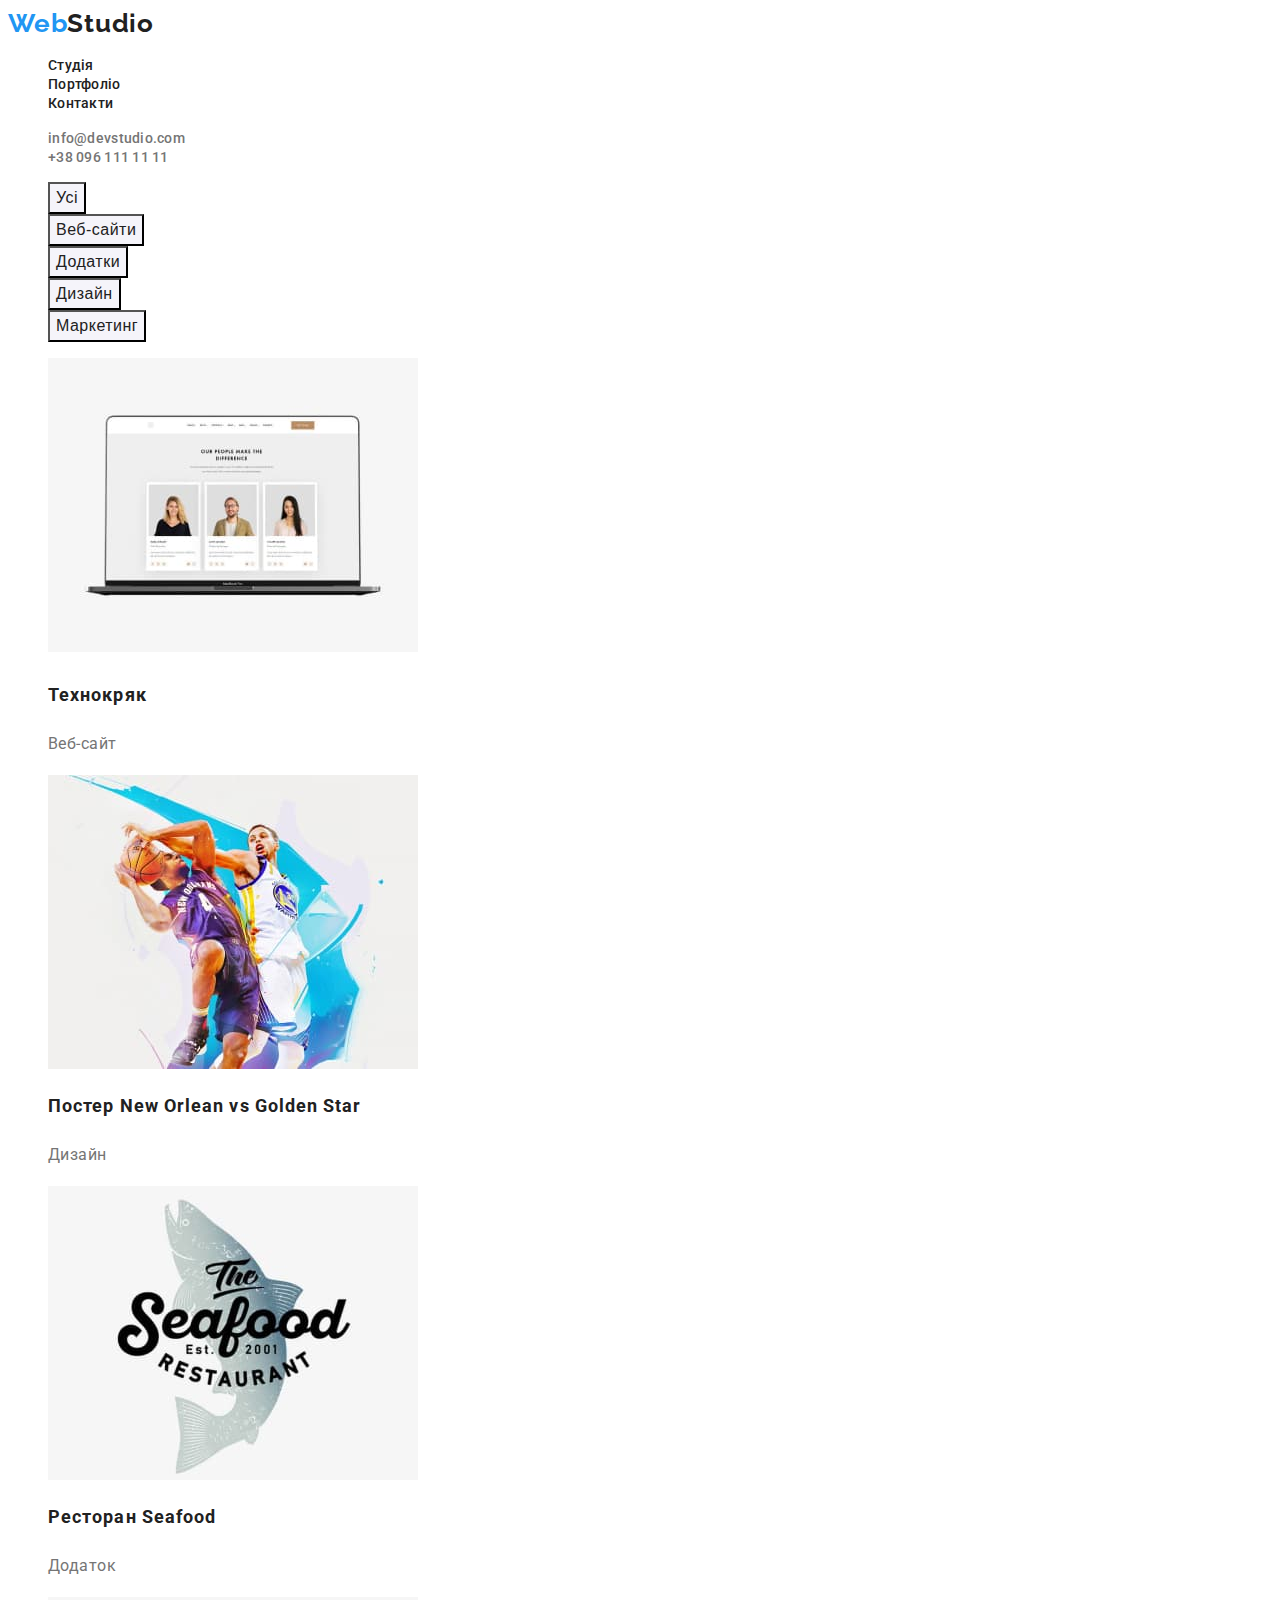
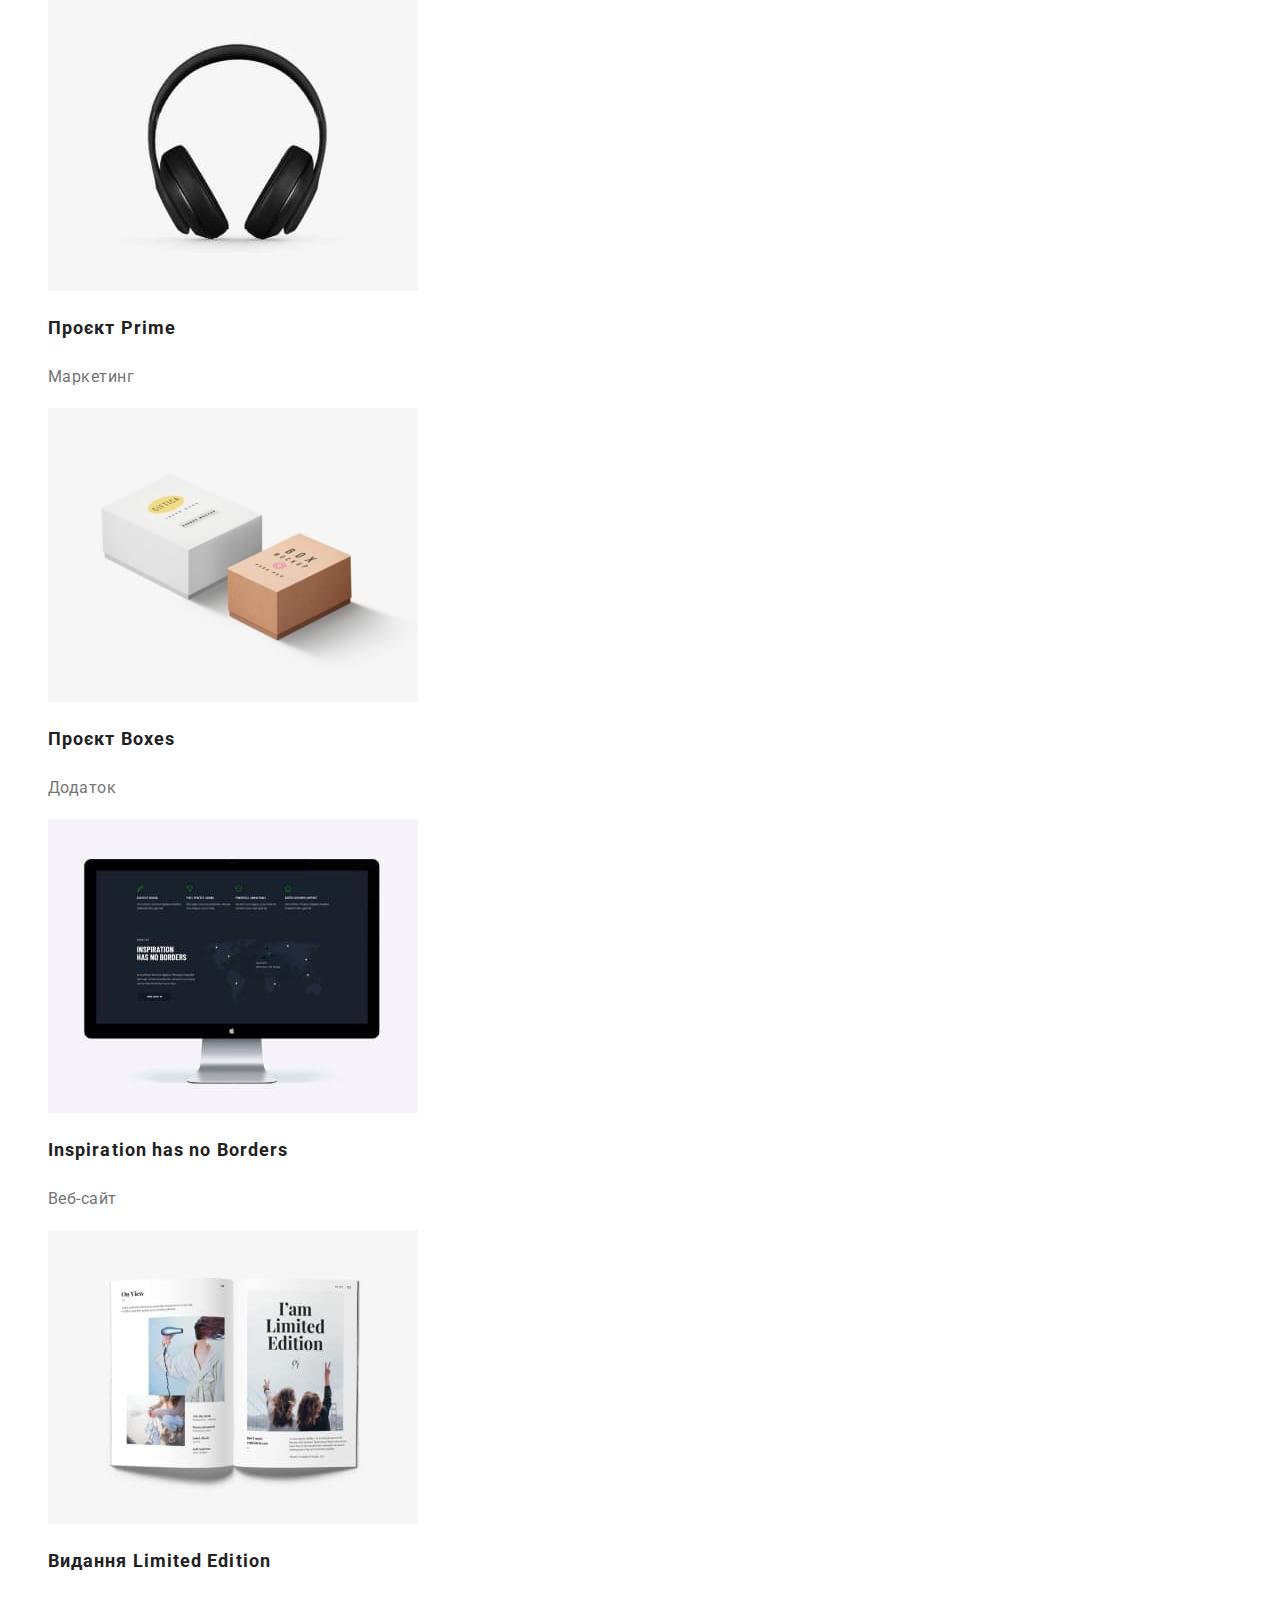
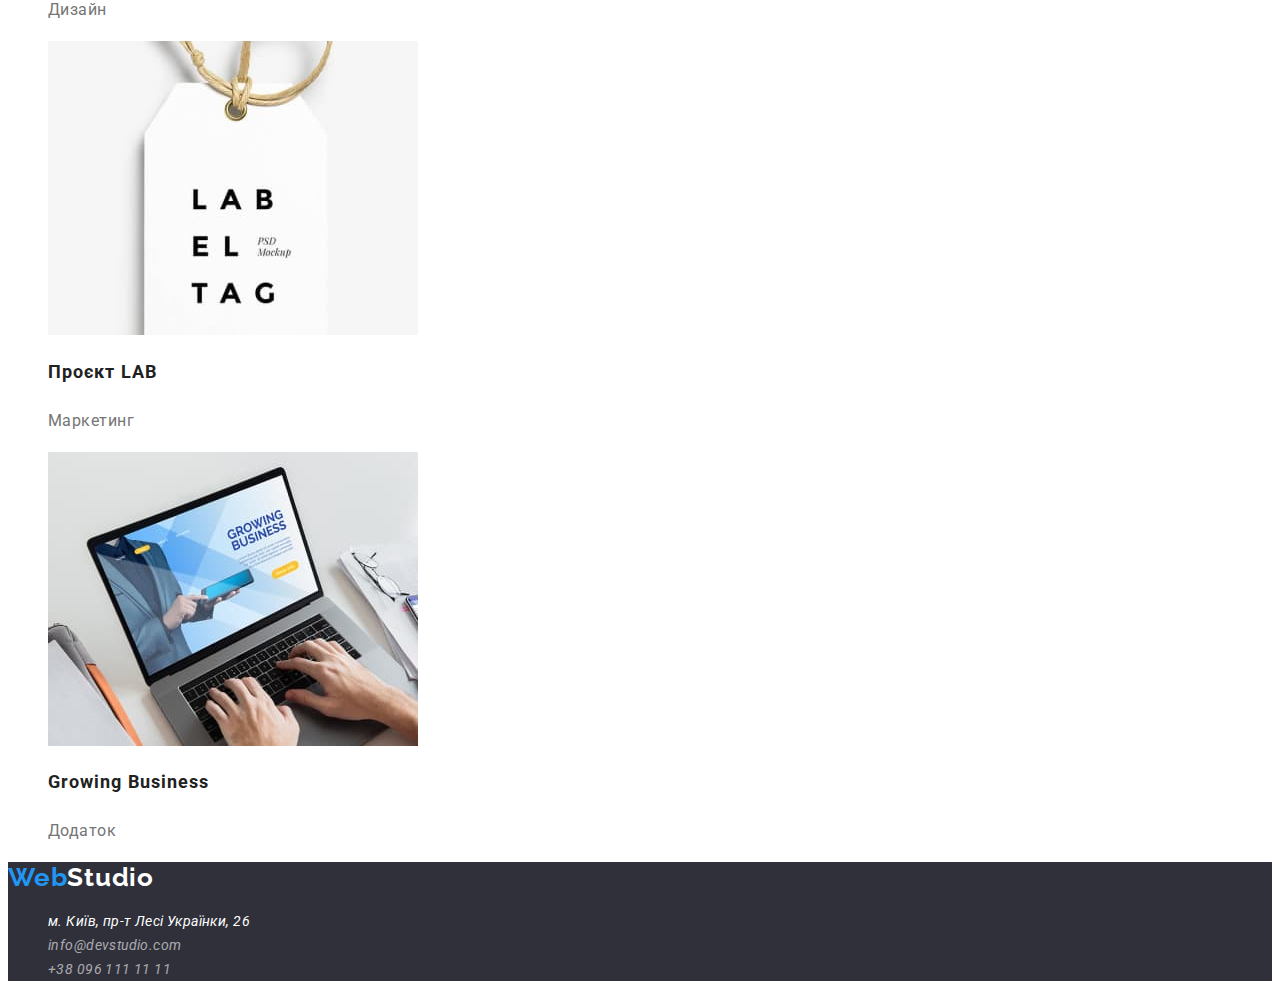
==== portfolio.html @ 31422165 "hw-02" ====
<!DOCTYPE html>
<html lang="uk">
<head>
    <meta charset="UTF-8">
    <meta http-equiv="X-UA-Compatible" content="IE=edge">
    <meta name="viewport" content="width=device-width, initial-scale=1.0">
    <title>Portfolio</title>
    <link rel="preconnect" href="https://fonts.googleapis.com">
    <link rel="preconnect" href="https://fonts.gstatic.com" crossorigin>
    <link href="https://fonts.googleapis.com/css2?family=Raleway:wght@700&family=Roboto:wght@400;500;700;900&display=swap" rel="stylesheet">
    <link rel="stylesheet" href="./css/styles.css">
</head>
<body>
    <header>
    <nav class="header-nav">
        <a href="./index.html" class="logo"><span class="first-part">Web</span>Studio</a>
        <ul class="nav-list list">
            <li class="header-nav-item">
                <a href="./index.html" class="header-nav-link link header-link">Студія</a>
            </li>
            <li class="header-nav-item">
                <a href="./portfolio.html" class="header-nav-link header-link link">Портфоліо</a>
            </li>
            <li class="header-nav-item">
                <a href="" class="header-nav-link header-link link">Контакти</a>
            </li>
          </ul>
    </nav>
    <ul class="contacts-list list">
        <li>
          <a class="header-contacts header-link link" href="mailto:info@devstudio.com">info@devstudio.com</a>
        </li>
        <li>
          <a class="header-contacts header-link link" href="tel:+380961111111">+38 096 111 11 11</a>
        </li>
      </ul>
    </header>
    <main>
        <section>
            <h1 class="visually-hidden">кнопки</h1>
            <ul class="btn-list list">
            <li>
                <button class="main-btn btn" type="button">Усі</button>
            </li>
                <li>
                    <button class="main-btn btn" type="button">Веб-сайти</button>
                </li>
                <li>
                    <button class="main-btn btn" type="button">Додатки</button>
                </li>
                <li>
                    <button class="main-btn btn" type="button">Дизайн</button>
                </li>
                <li>
                    <button class="main-btn btn" type="button">Маркетинг</button>
                </li>
            </ul>
        </section>
        <section>
            <ul class="photo-list list">
                <li class="text">
                    <a class="text-link link" href="">
                        <img src="./images/technoquack.jpg" alt="ноутбук" width="370">
                        <h2 class="title">Технокряк</h2>
                        <p class="text">Веб-сайт</p>
                    </a>
                </li>
                <li>
                    <a class="text-link link" href="">
                        <img src="./images/basketball.jpg" alt="баскетбол" width="370">
                        <h2 class="title">Постер New Orlean vs Golden Star</h2>
                        <p class="text">Дизайн</p>
                    </a>
                </li>
                <li>
                    <a class="text-link link" href="">
                        <img src="./images/seafood.jpg" alt="морепродукти" width="370">
                        <h2 class="title">Ресторан Seafood</h2>
                        <p class="text">Додаток</p>
                    </a>
                </li>
                <li>
                    <a class="text-link link" href="">
                        <img src="./images/prime.jpg" alt="навушники" width="370">
                        <h2 class="title">Проєкт Prime</h2>
                        <p class="text">Маркетинг</p>
                    </a>
                </li>
                <li>
                    <a class="text-link link" href="">
                        <img src="./images/box.jpg" alt="коробка" width="370">
                        <h2 class="title">Проєкт Boxes</h2>
                        <p class="text">Додаток</p>
                    </a>
                </li>
                <li>
                    <a class="text-link link" href="">
                        <img src="./images/inspiration-has-no-borders.jpg" alt="монітор" width="370">
                        <h2 class="title">Inspiration has no Borders</h2>
                        <p class="text">Веб-сайт</p>
                    </a>
                </li>
                <li>
                    <a class="text-link link" href="">
                        <img src="./images/limited-edition.jpg" alt="журнал" width="370">
                        <h2 class="title">Видання Limited Edition</h2>
                        <p class="text">Дизайн</p>
                    </a>
                </li>
                <li>
                    <a class="text-link link" href="">
                        <img src="./images/lab.jpg" alt="букви" width="370">
                        <h2 class="title">Проєкт LAB</h2>
                        <p class="text">Маркетинг</p>
                    </a>
                </li>
                <li">
                    <a class="text-link link" href="">
                        <img src="./images/growing-business.jpg" alt="ноутбук" width="370">
                        <h2 class="title">Growing Business</h2>
                        <p class="text">Додаток</p>
                    </a>
                </li>
            </ul>
        </section>
    </main>
    <footer class="footer">
        <a href="./index.html" class="logo"><span class="first-part">Web</span><span class="second-part">Studio</span></a>
        <address>
            <ul class="footer-list list">
              <li>
                <a class="footer-adress footer-link link"
                  href="https://goo.gl/maps/jFKuk5Sm1pGZURSg9"
                  target="_blank"
                  rel="noopener noreferrer nofollow"
                  >м. Київ, пр-т Лесі Українки, 26
                </a>
              </li>
    
              <li>
                <a class="footer-contacts footer-link link" href="mailto:info@devstudio.com">info@devstudio.com</a>
              </li>
    
              <li>
                <a class="footer-contacts footer-link link" href="+380961111111">+38 096 111 11 11</a>
              </li>
            </ul>
          </address>
        </footer>
</body>
</html>
---- css/styles.css ----
/*GENERAL STYLES*/

:root{
--main-color: #212121;
--second-color: #757575;
}
body {
    font-family: "Roboto", sans-serif;
    color: var(--main-color);
}

.list{
    list-style: none;
}

.link,
.logo{
    text-decoration: none;
}
   
.link:hover, 
.link:focus{
    color: #2196F3;
}
.visually-hidden {  
    position: absolute;  width: 1px;  height: 1px;  margin: -1px;  border: 0;  padding: 0;  white-space: nowrap;  clip-path: inset(100%);  clip: rect(0 0 0 0);  overflow: hidden;
}

/*HEADER*/

.logo {
    font-family: 'Raleway';
    font-weight: 700;
    font-size: 26px;
    line-height: calc(31 / 26);
    letter-spacing: 0.03em;
    color: var(--main-color);
    }

.first-part {
    color: #2196F3;
}
.header-link{
    font-weight: 500;
    font-size: 14px;
    line-height: calc(16 / 14);
    letter-spacing: 0.02em;
}
.header-nav-link{
   color: var(--main-color);
}
.header-contacts{
     color: var(--second-color);
}
/*HERO STUDIO*/
.main-section{
    background-color: 
    #2F303A;
    }
.main-section-title{
    font-weight: 900;
    font-size: 44px;
    line-height: 60px;
    text-align: center;
    letter-spacing: 0.06em;
    text-transform: uppercase;
    color: #FFFFFF;
}
.button{
    font-weight: 700;
    font-size: 16px;
    line-height: calc(30 / 16);
    display: flex;
    align-items: center;
    text-align: center;
    letter-spacing: 0.06em;
    color: var(--main-color);
    background: #F5F4FA;
    cursor: pointer;
}
    
.peculiarities{
     font-weight: 700;
     font-size: 14px;
     line-height: calc(16 / 14);
     letter-spacing: 0.03em;
     text-transform: uppercase;
     color: var(--main-color);
}
.peculiarities-text{
     font-weight: 400;
     font-size: 14px;
     line-height: calc(24 / 14);
     letter-spacing: 0.03em;
     color: var(--second-color);
}
.about{
    font-weight: 700;
    font-size: 36px;
    line-height: calc(42 / 36);
    text-align: center;
    letter-spacing: 0.03em;
    color: var(--main-color);
}
.our-team{
    font-size: 16px;
    line-height: calc(19 / 16);
    text-align: center;
    letter-spacing: 0.03em;
}
.our-team-list{
    font-weight: 500;
    color: var(--main-color);
}
.our-team-item{
    font-weight: 400;
    color: var(--second-color);
}

/*HERO PORTFOLIO*/
.main-btn{
    font-weight: 500;
    font-size: 16px;
    line-height: calc(26 / 16);
    text-align: center;
    letter-spacing: 0.03em;
    color: var(--main-color);
    background: #F5F4FA;
    cursor: pointer;
}
.main-btn:hover,
.main-btn:focus,
.button:hover,
.button:focus {
    background-color: #2196F3;
    color: #FFFFFF;
}

.title{
    font-weight: 700;
    font-size: 18px;
    line-height: calc(36 / 18);
    letter-spacing: 0.06em;
    color: var(--main-color);
    
}
.text{
    font-weight: 400;
    font-size: 16px;
    line-height: calc(30 / 16);
    letter-spacing: 0.03em;
    color: var(--second-color);
    }

    /*FOOTER*/
    .footer{
        background-color: #2F303A;
    }
    .second-part{
      color:#FFFFFF
    }
    .footer-link{
        font-weight: 400;
        font-size: 14px;
        line-height: calc(24 / 14);
        letter-spacing: 0.03em;
    }
    .footer-adress{
        color: #FFFFFF;
    }
    .footer-contacts{
        color: rgba(255, 255, 255, 0.6);
    }
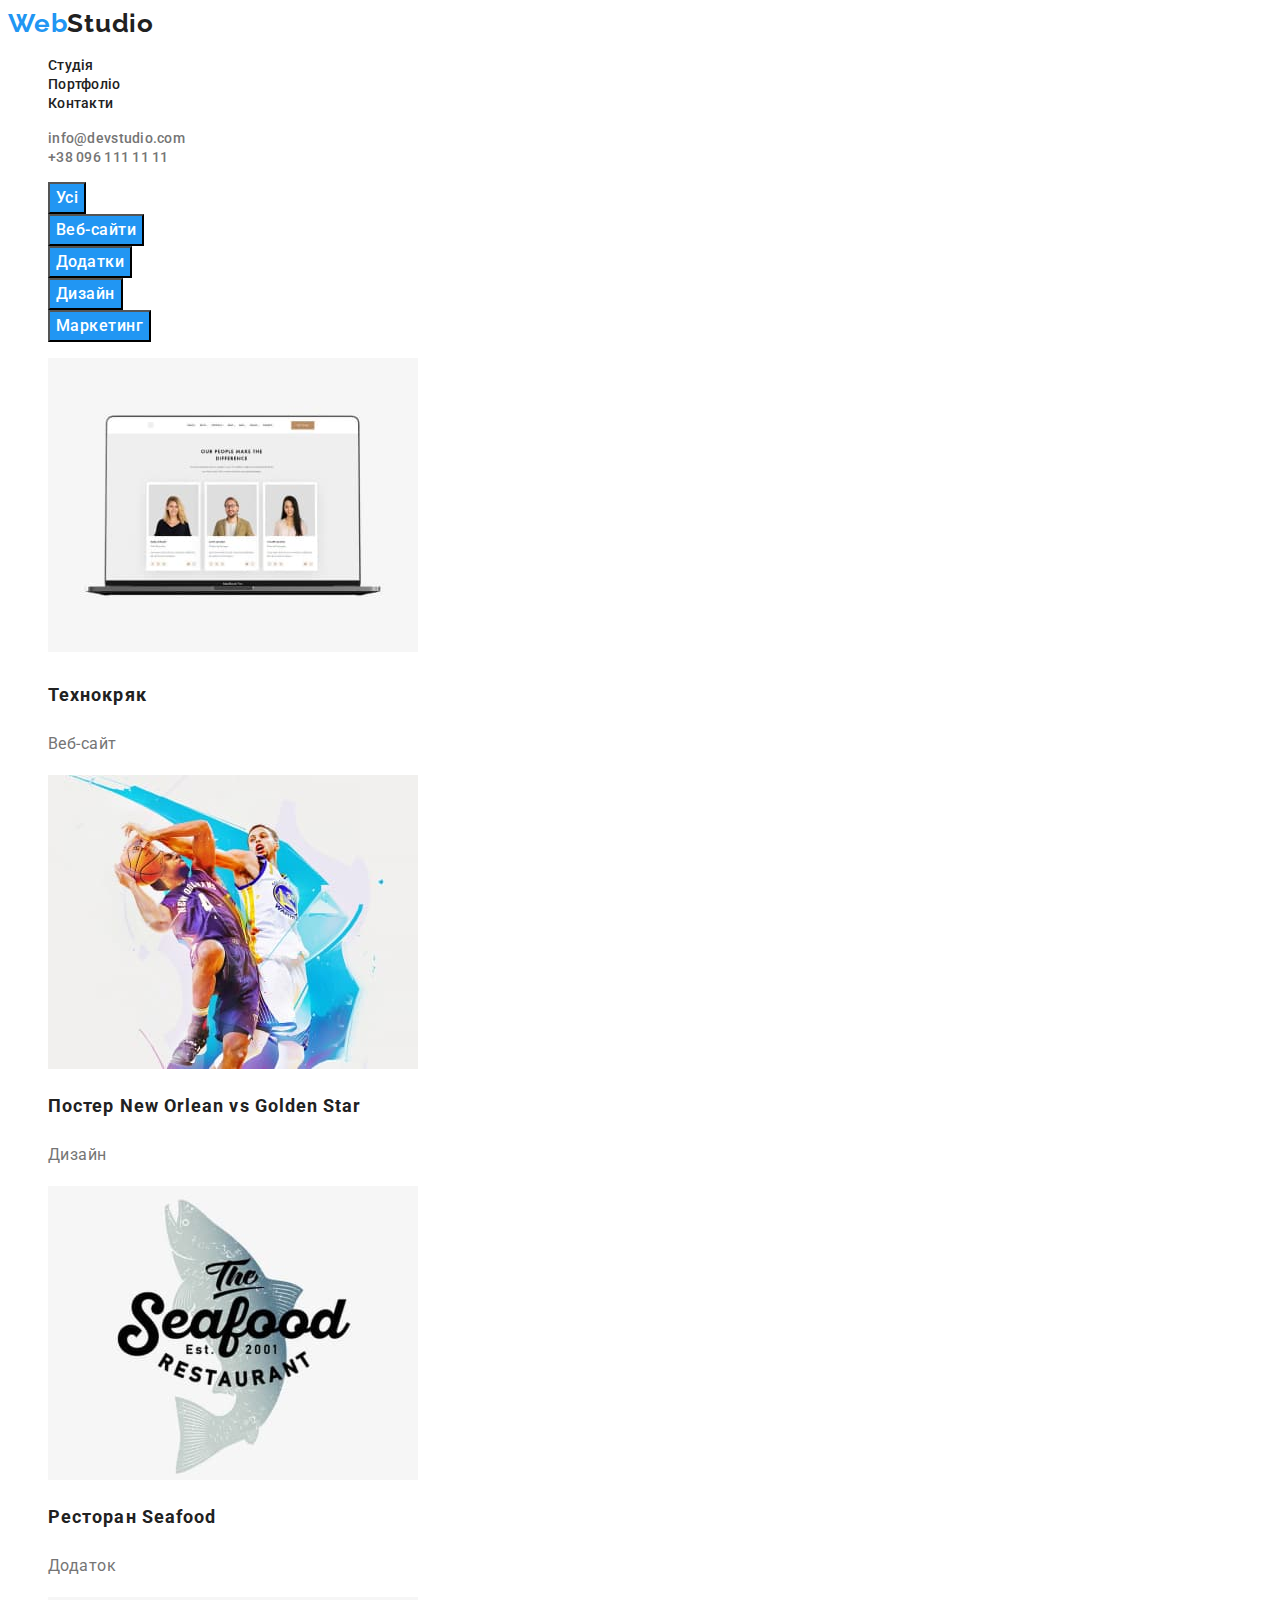
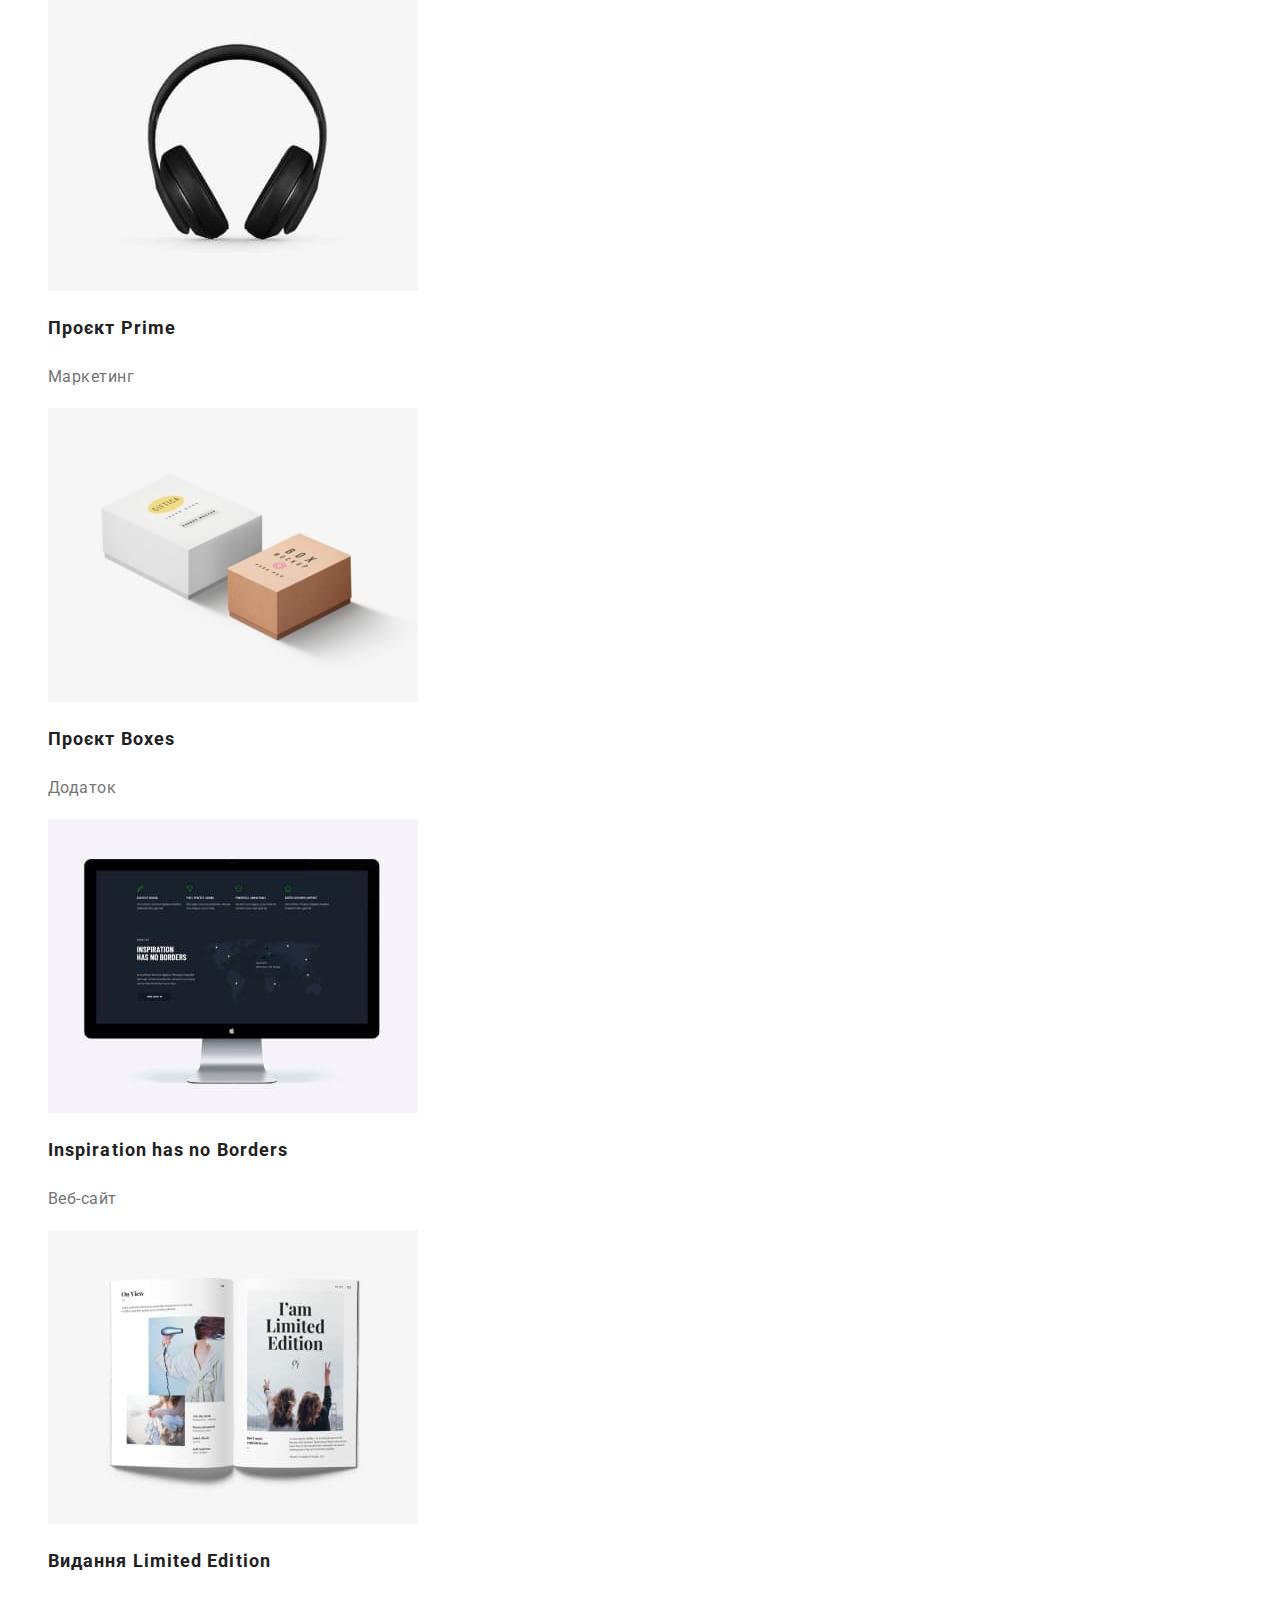
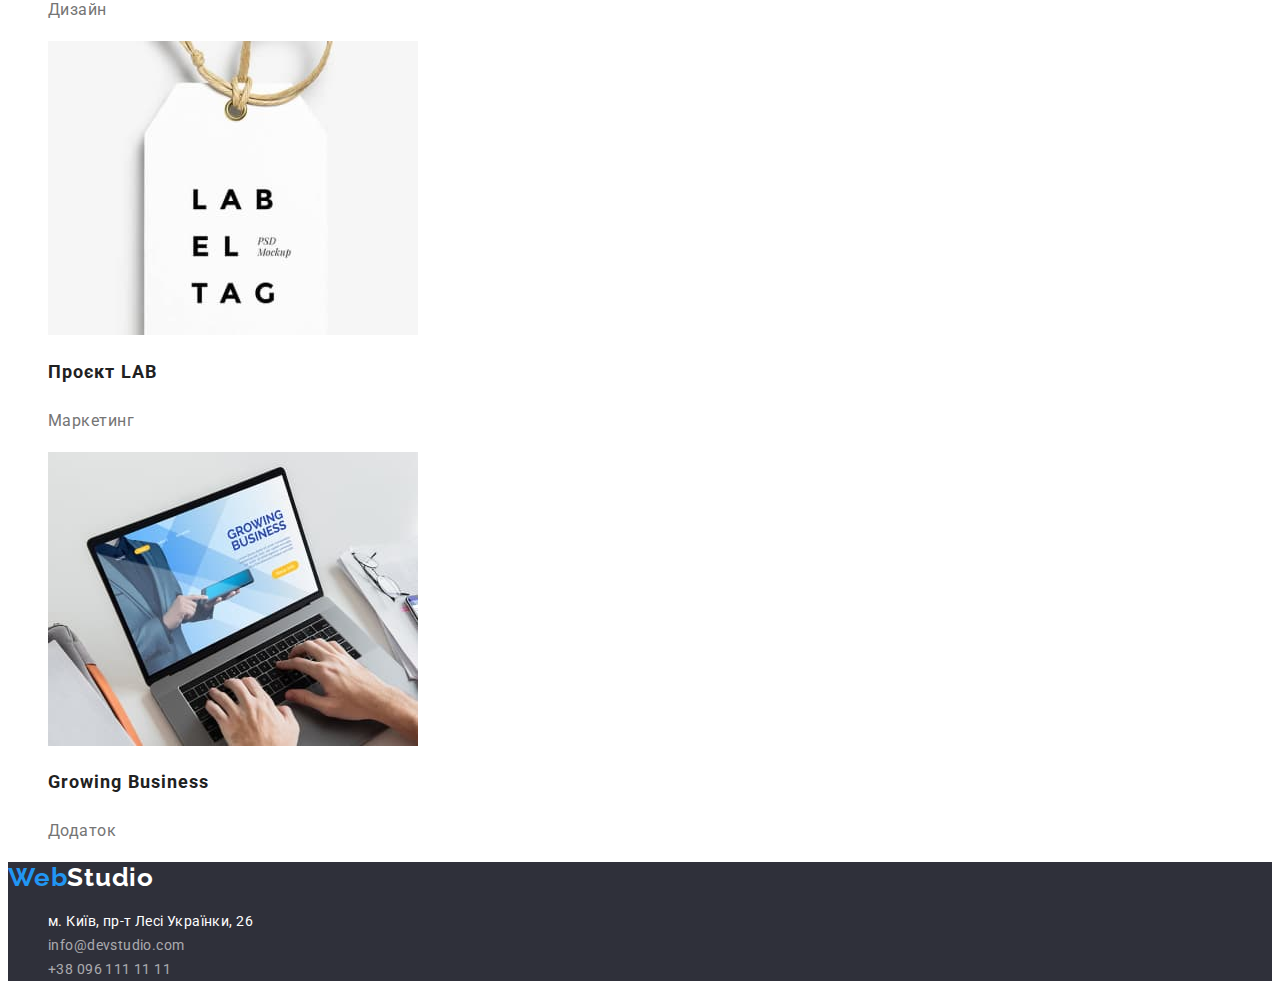
==== commit 1256971f: "hw-02(1)" ====
--- a/portfolio.html
+++ b/portfolio.html
@@ -55,8 +55,7 @@
                     <button class="main-btn btn" type="button">Маркетинг</button>
                 </li>
             </ul>
-        </section>
-        <section>
+            <h2 class="visually-hidden">портфоліо</h2>
             <ul class="photo-list list">
                 <li class="text">
                     <a class="text-link link" href="">
@@ -126,7 +125,7 @@
     </main>
     <footer class="footer">
         <a href="./index.html" class="logo"><span class="first-part">Web</span><span class="second-part">Studio</span></a>
-        <address>
+        <address class="font-style">
             <ul class="footer-list list">
               <li>
                 <a class="footer-adress footer-link link"
--- a/css/styles.css
+++ b/css/styles.css
@@ -3,6 +3,8 @@
 :root{
 --main-color: #212121;
 --second-color: #757575;
+--third-color:  #FFFFFF;
+--background-main-footer: #2F303A;
 }
 body {
     font-family: "Roboto", sans-serif;
@@ -24,6 +26,13 @@
 }
 .visually-hidden {  
     position: absolute;  width: 1px;  height: 1px;  margin: -1px;  border: 0;  padding: 0;  white-space: nowrap;  clip-path: inset(100%);  clip: rect(0 0 0 0);  overflow: hidden;
+}
+.header-background,
+.background-photo{
+    background-color: var(--third-color);
+}
+.background-about{ 
+    background-color: #F5F4FA;
 }
 
 /*HEADER*/
@@ -50,23 +59,24 @@
    color: var(--main-color);
 }
 .header-contacts{
-     color: var(--second-color);
+    color: var(--second-color);
 }
 /*HERO STUDIO*/
 .main-section{
     background-color: 
-    #2F303A;
+    var(--background-main-footer)
     }
 .main-section-title{
     font-weight: 900;
     font-size: 44px;
-    line-height: 60px;
+    line-height: calc(60 / 44);
     text-align: center;
     letter-spacing: 0.06em;
     text-transform: uppercase;
-    color: #FFFFFF;
+    color: var(--third-color);
 }
 .button{
+    font-family: "Roboto", sans-serif;
     font-weight: 700;
     font-size: 16px;
     line-height: calc(30 / 16);
@@ -74,8 +84,8 @@
     align-items: center;
     text-align: center;
     letter-spacing: 0.06em;
-    color: var(--main-color);
-    background: #F5F4FA;
+    color: var(--third-color);
+    background-color:  #2196F3;
     cursor: pointer;
 }
     
@@ -94,6 +104,9 @@
      letter-spacing: 0.03em;
      color: var(--second-color);
 }
+
+
+    
 .about{
     font-weight: 700;
     font-size: 36px;
@@ -119,21 +132,22 @@
 
 /*HERO PORTFOLIO*/
 .main-btn{
+    font-family: "Roboto", sans-serif;
     font-weight: 500;
     font-size: 16px;
     line-height: calc(26 / 16);
     text-align: center;
     letter-spacing: 0.03em;
-    color: var(--main-color);
-    background: #F5F4FA;
+    color: var(--third-color);
+    background:  #2196F3;
     cursor: pointer;
 }
 .main-btn:hover,
 .main-btn:focus,
 .button:hover,
 .button:focus {
-    background-color: #2196F3;
-    color: #FFFFFF;
+    background-color: #188CE8
+
 }
 
 .title{
@@ -154,10 +168,10 @@
 
     /*FOOTER*/
     .footer{
-        background-color: #2F303A;
+        background-color: var(--background-main-footer)
     }
     .second-part{
-      color:#FFFFFF
+      color: var(--third-color)
     }
     .footer-link{
         font-weight: 400;
@@ -166,11 +180,14 @@
         letter-spacing: 0.03em;
     }
     .footer-adress{
-        color: #FFFFFF;
+        color: var(--third-color);
     }
     .footer-contacts{
         color: rgba(255, 255, 255, 0.6);
     }
+    .font-style{
+        font-style: normal;
+    }
     
 
 
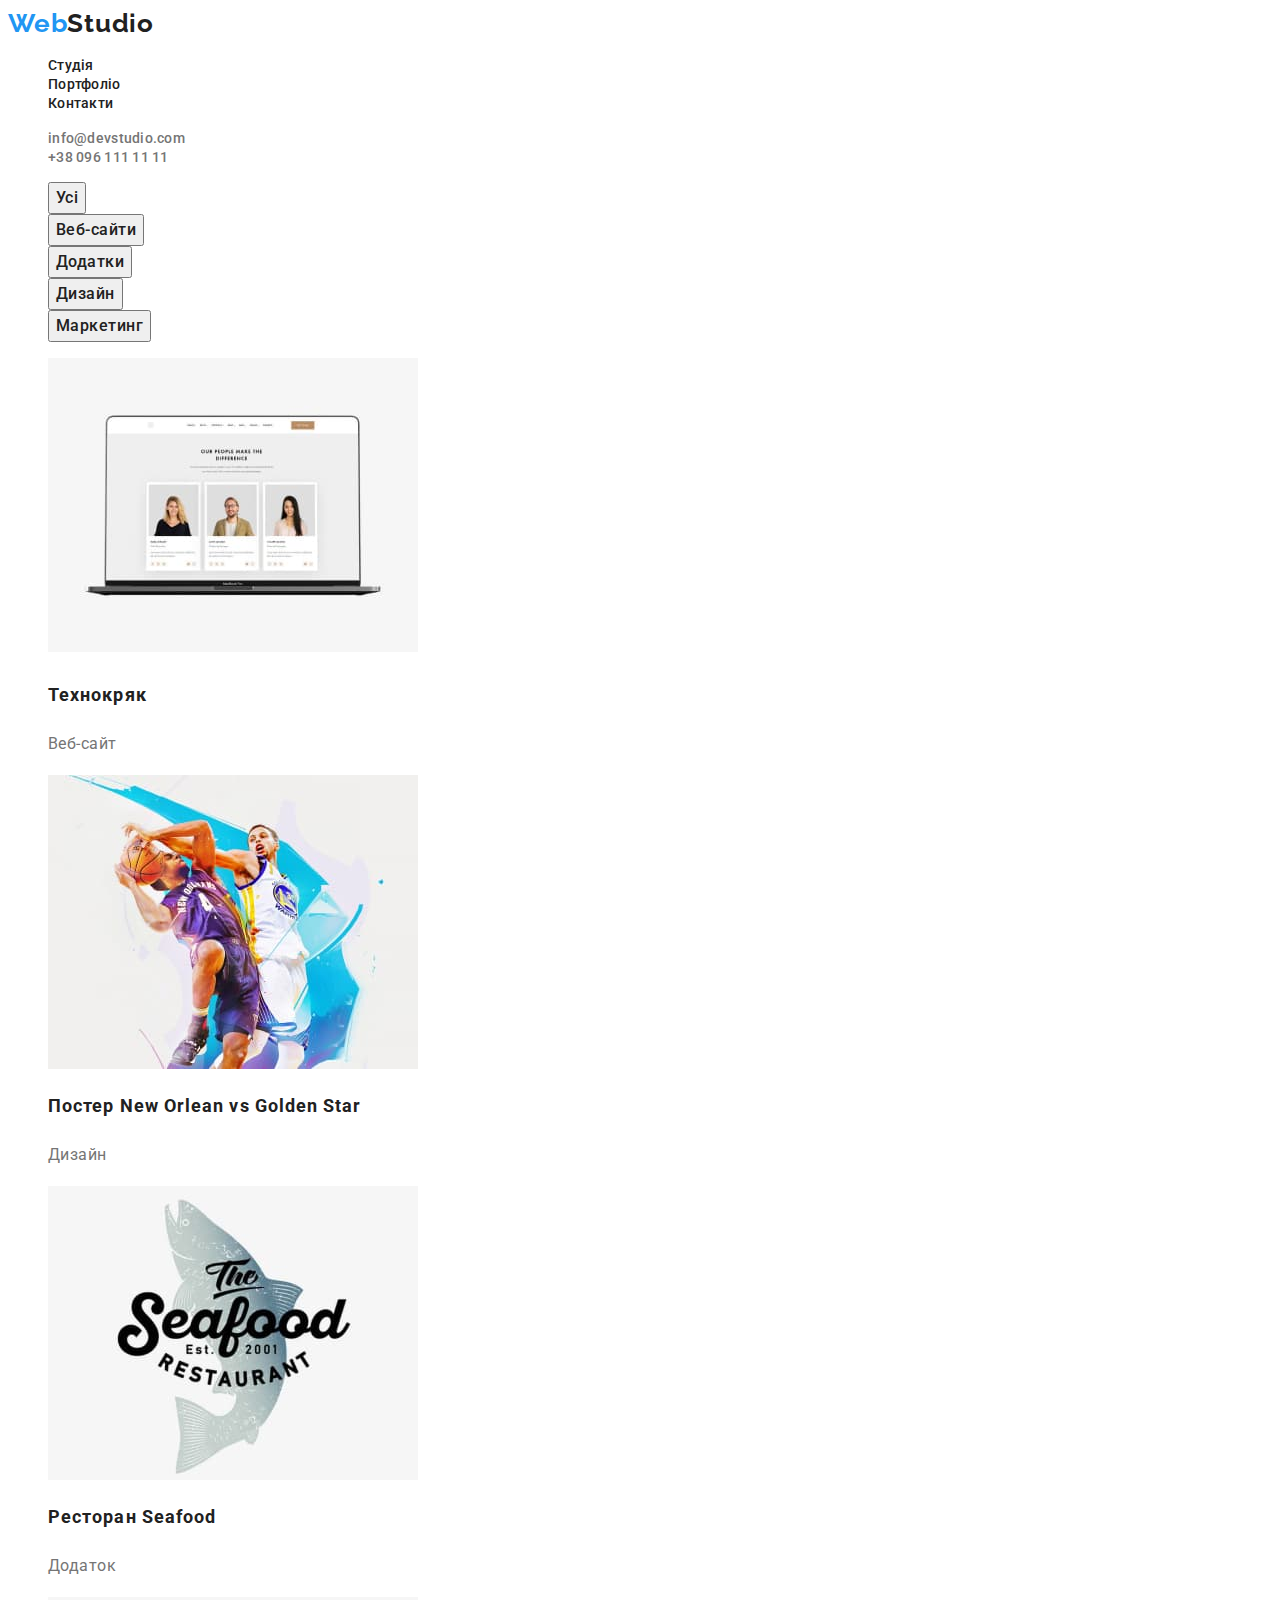
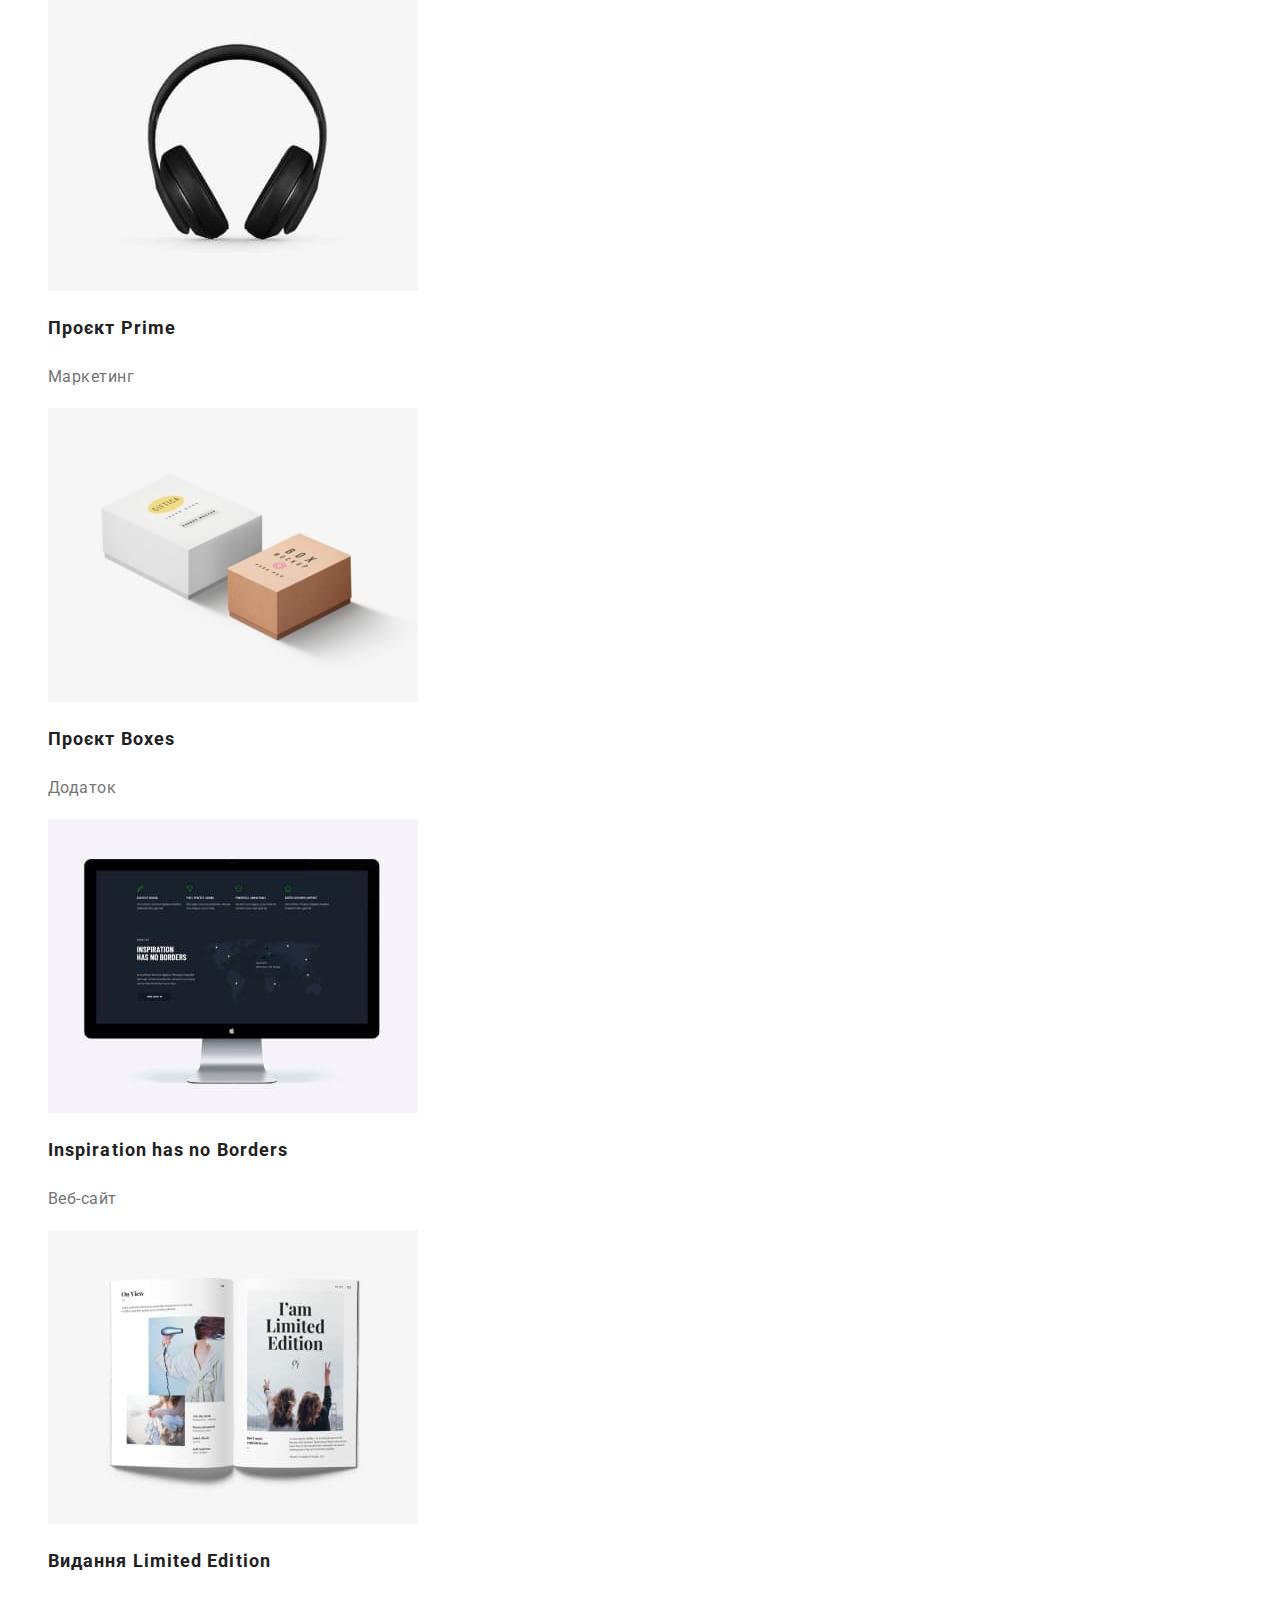
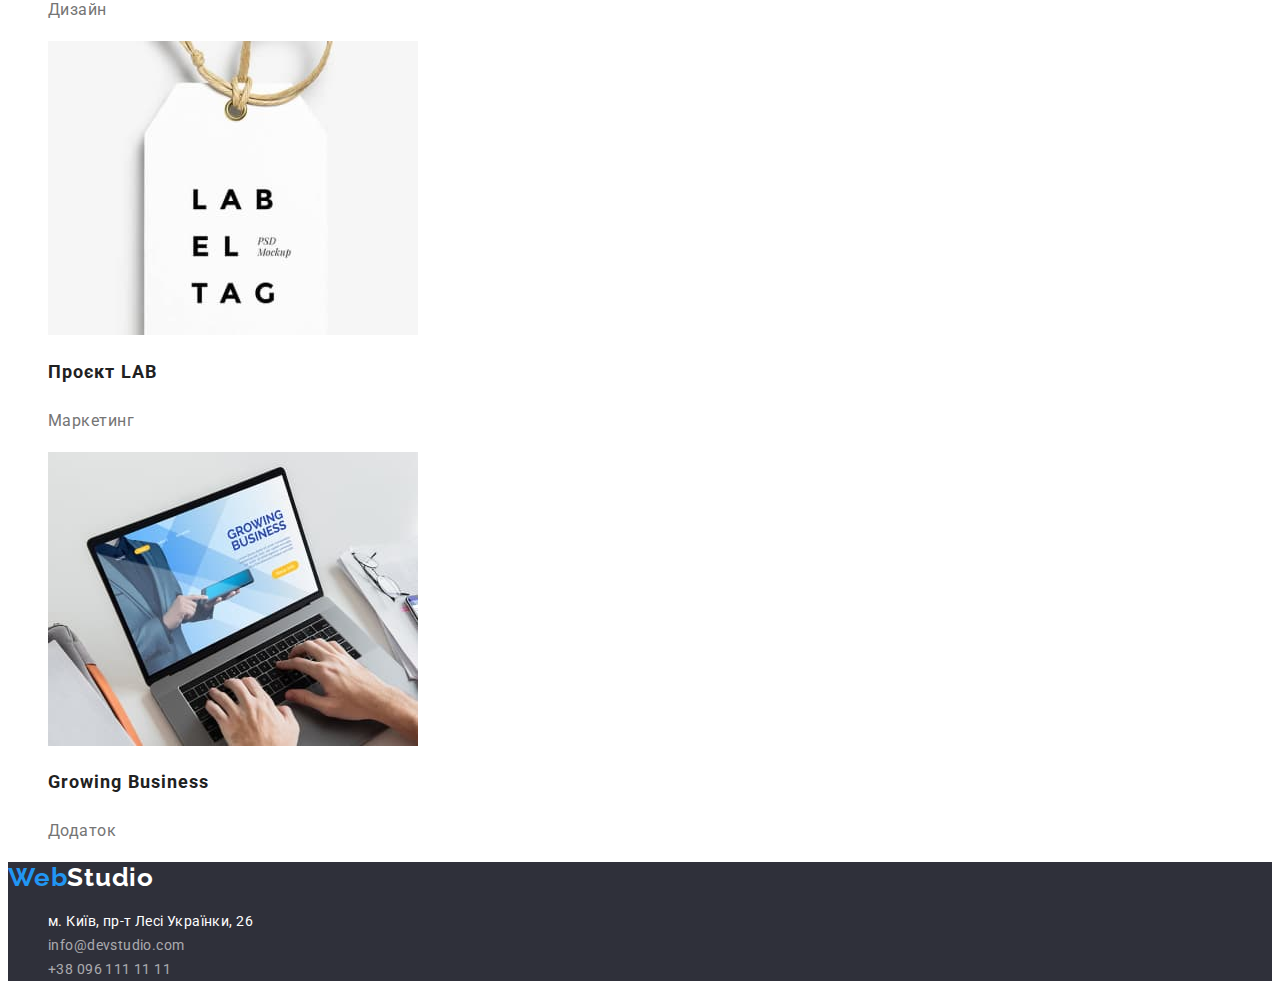
==== commit c16bf402: "hw-02(2)" ====
--- a/portfolio.html
+++ b/portfolio.html
@@ -11,7 +11,7 @@
     <link rel="stylesheet" href="./css/styles.css">
 </head>
 <body>
-    <header>
+    <header class="background-header">
     <nav class="header-nav">
         <a href="./index.html" class="logo"><span class="first-part">Web</span>Studio</a>
         <ul class="nav-list list">
@@ -36,7 +36,7 @@
       </ul>
     </header>
     <main>
-        <section>
+        <section class="background-portfolio">
             <h1 class="visually-hidden">кнопки</h1>
             <ul class="btn-list list">
             <li>
@@ -113,7 +113,7 @@
                         <p class="text">Маркетинг</p>
                     </a>
                 </li>
-                <li">
+                <li>
                     <a class="text-link link" href="">
                         <img src="./images/growing-business.jpg" alt="ноутбук" width="370">
                         <h2 class="title">Growing Business</h2>
--- a/css/styles.css
+++ b/css/styles.css
@@ -5,6 +5,7 @@
 --second-color: #757575;
 --third-color:  #FFFFFF;
 --background-main-footer: #2F303A;
+--focus-color:  #2196F3;
 }
 body {
     font-family: "Roboto", sans-serif;
@@ -22,18 +23,23 @@
    
 .link:hover, 
 .link:focus{
-    color: #2196F3;
+    color: var(--focus-color)
 }
 .visually-hidden {  
     position: absolute;  width: 1px;  height: 1px;  margin: -1px;  border: 0;  padding: 0;  white-space: nowrap;  clip-path: inset(100%);  clip: rect(0 0 0 0);  overflow: hidden;
 }
-.header-background,
+.background-header,
 .background-photo{
     background-color: var(--third-color);
 }
 .background-about{ 
     background-color: #F5F4FA;
 }
+.background-peculiarities,
+.background-works,
+.background-portfolio {
+    color: #F5F5F5;
+}
 
 /*HEADER*/
 
@@ -47,7 +53,7 @@
     }
 
 .first-part {
-    color: #2196F3;
+    color: var(--focus-color)
 }
 .header-link{
     font-weight: 500;
@@ -85,8 +91,13 @@
     text-align: center;
     letter-spacing: 0.06em;
     color: var(--third-color);
-    background-color:  #2196F3;
+    background-color: var(--focus-color);
     cursor: pointer;
+}
+.button:hover,
+.button:focus {
+    background-color: #188CE8
+
 }
     
 .peculiarities{
@@ -138,17 +149,17 @@
     line-height: calc(26 / 16);
     text-align: center;
     letter-spacing: 0.03em;
-    color: var(--third-color);
-    background:  #2196F3;
+    color: #212121;
     cursor: pointer;
 }
 .main-btn:hover,
-.main-btn:focus,
-.button:hover,
-.button:focus {
-    background-color: #188CE8
-
-}
+.main-btn:focus {
+    background-color: var(--focus-color);
+    color: var(--third-color)
+    
+}
+
+
 
 .title{
     font-weight: 700;
